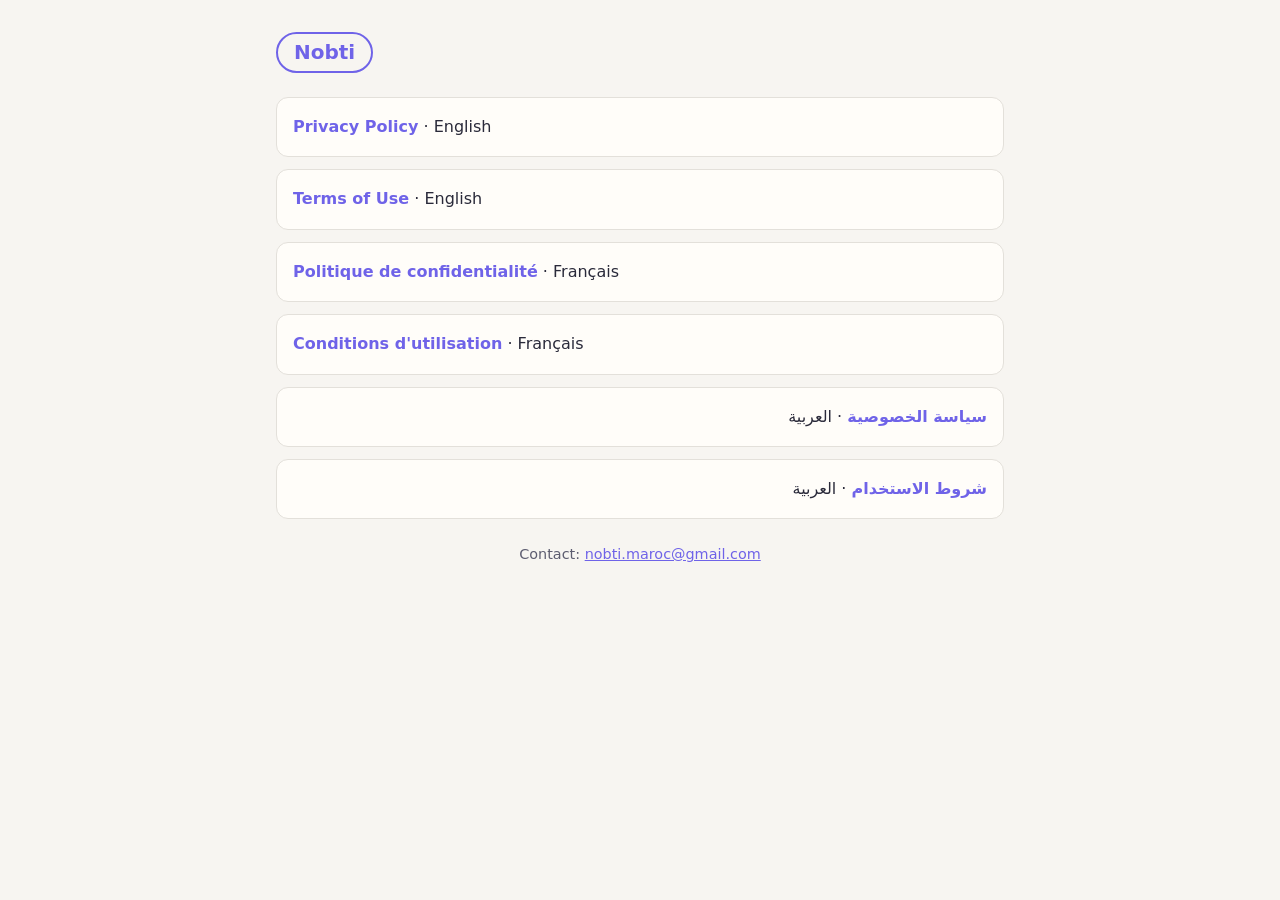
==== index.html @ 3e6fb84a "docs: privacy policy and terms of use (en, fr, ar)" ====
<!doctype html>
<html lang="en" dir="ltr">
<head>
  <meta charset="utf-8">
  <meta name="viewport" content="width=device-width, initial-scale=1">
  <title>Nobti Legal</title>
  <link rel="stylesheet" href="assets/style.css">
</head>
<body>
<main>
  <header class="site">
    <span class="brand">Nobti</span>
  </header>
  <div class="cards">
    <a href="en/privacy.html"><strong>Privacy Policy</strong> · English</a>
    <a href="en/terms.html"><strong>Terms of Use</strong> · English</a>
    <a href="fr/privacy.html" lang="fr"><strong>Politique de confidentialité</strong> · Français</a>
    <a href="fr/terms.html" lang="fr"><strong>Conditions d'utilisation</strong> · Français</a>
    <a href="ar/privacy.html" lang="ar" dir="rtl"><strong>سياسة الخصوصية</strong> · العربية</a>
    <a href="ar/terms.html" lang="ar" dir="rtl"><strong>شروط الاستخدام</strong> · العربية</a>
  </div>
  <footer>Contact: <a href="mailto:nobti.maroc@gmail.com">nobti.maroc@gmail.com</a></footer>
</main>
</body>
</html>
---- assets/style.css ----
:root {
  --bg: #f7f5f1;
  --surface: #fffdf9;
  --text: #2a2a3a;
  --muted: #5d5d70;
  --accent: #6f63e8;
  --border: #e3e0da;
}
@media (prefers-color-scheme: dark) {
  :root {
    --bg: #15151c;
    --surface: #1d1d26;
    --text: #ececf2;
    --muted: #a9a9b8;
    --accent: #a59cff;
    --border: #2e2e3a;
  }
}
* { box-sizing: border-box; }
body {
  margin: 0;
  background: var(--bg);
  color: var(--text);
  font: 16px/1.65 system-ui, -apple-system, "Segoe UI", Roboto, "Noto Sans Arabic", sans-serif;
}
main {
  max-width: 760px;
  margin: 0 auto;
  padding: 32px 16px 64px;
}
header.site {
  display: flex;
  flex-wrap: wrap;
  gap: 12px;
  align-items: center;
  justify-content: space-between;
  margin-bottom: 24px;
}
.brand {
  font-weight: 700;
  font-size: 1.25rem;
  color: var(--accent);
  text-decoration: none;
  border: 2px solid var(--accent);
  border-radius: 999px;
  padding: 2px 16px;
}
nav.langs a {
  color: var(--muted);
  margin-inline-start: 12px;
  text-decoration: none;
}
nav.langs a[aria-current="page"] { color: var(--accent); font-weight: 600; }
article {
  background: var(--surface);
  border: 1px solid var(--border);
  border-radius: 16px;
  padding: 24px;
}
h1 { margin-top: 0; line-height: 1.25; }
h2 { margin-top: 2rem; font-size: 1.2rem; }
.meta { color: var(--muted); margin-top: -8px; }
a { color: var(--accent); }
ul { padding-inline-start: 1.25rem; }
footer { color: var(--muted); font-size: 0.9rem; margin-top: 24px; text-align: center; }
.cards { display: grid; gap: 12px; }
.cards a {
  display: block;
  background: var(--surface);
  border: 1px solid var(--border);
  border-radius: 12px;
  padding: 16px;
  text-decoration: none;
  color: var(--text);
}
.cards a strong { color: var(--accent); }
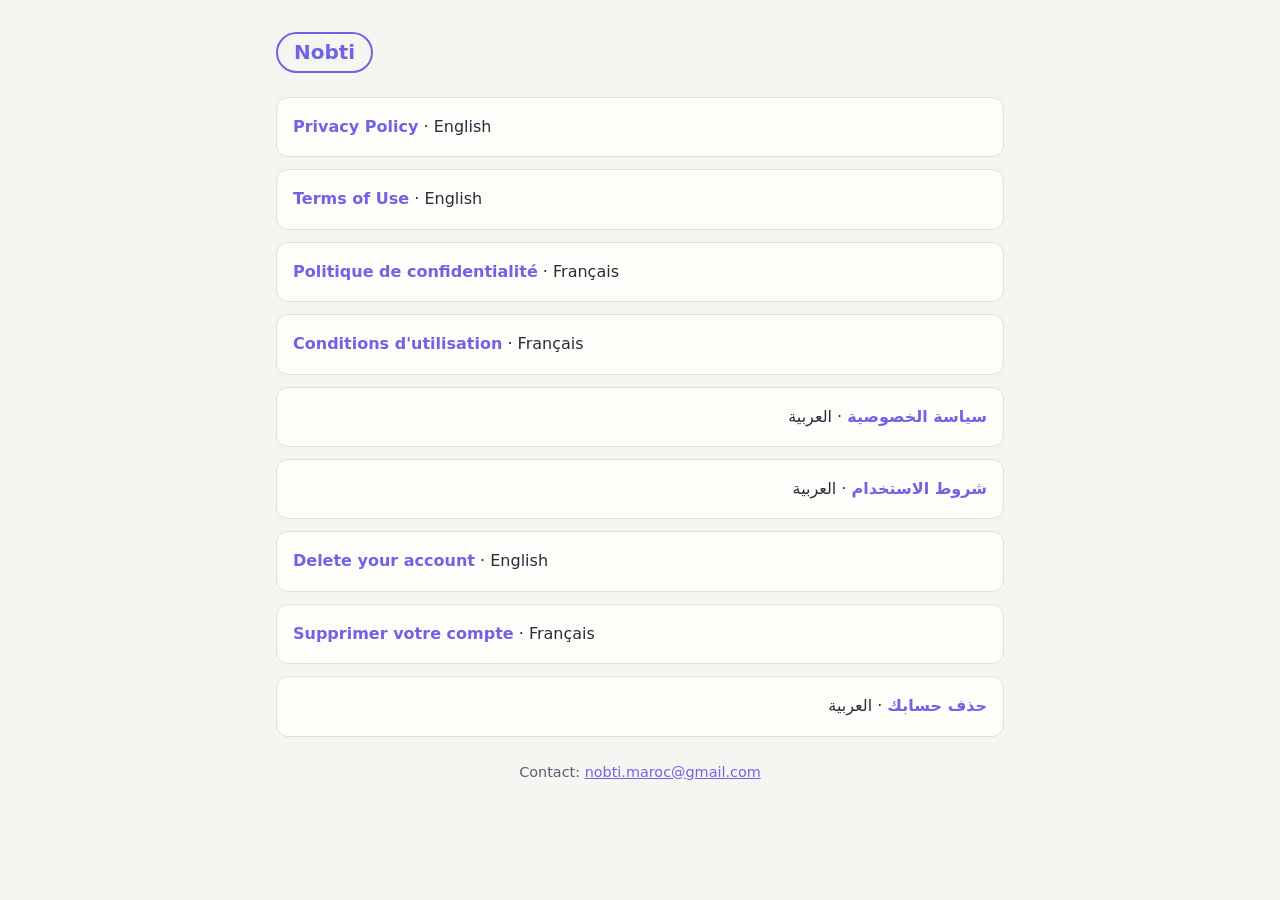
==== commit e78e03b1: "docs: account deletion instructions (en, fr, ar)" ====
--- a/index.html
+++ b/index.html
@@ -18,6 +18,9 @@
     <a href="fr/terms.html" lang="fr"><strong>Conditions d'utilisation</strong> · Français</a>
     <a href="ar/privacy.html" lang="ar" dir="rtl"><strong>سياسة الخصوصية</strong> · العربية</a>
     <a href="ar/terms.html" lang="ar" dir="rtl"><strong>شروط الاستخدام</strong> · العربية</a>
+    <a href="en/delete-account.html"><strong>Delete your account</strong> · English</a>
+    <a href="fr/delete-account.html" lang="fr"><strong>Supprimer votre compte</strong> · Français</a>
+    <a href="ar/delete-account.html" lang="ar" dir="rtl"><strong>حذف حسابك</strong> · العربية</a>
   </div>
   <footer>Contact: <a href="mailto:nobti.maroc@gmail.com">nobti.maroc@gmail.com</a></footer>
 </main>
